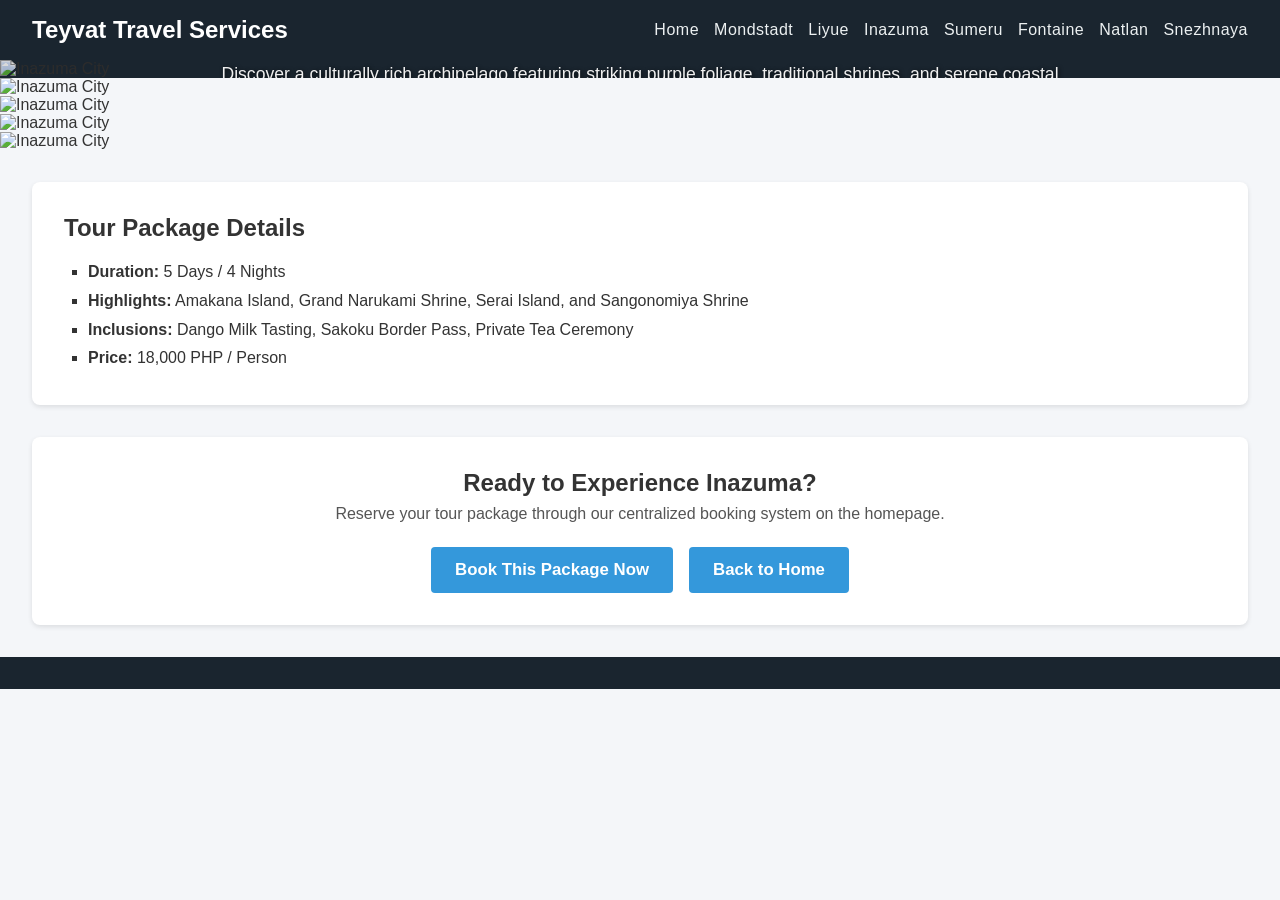
==== inazuma.html @ 2ddb19f6 "feat: add 7-nation filter, inquiry portal, JS validation and booking confirmation" ====
<!DOCTYPE html>
<html lang="en">

<head>
    <meta charset="UTF-8">
    <meta name="viewport" content="width=device-width, initial-scale=1.0">
    <title>Inazuma Tour - Teyvat Travel Services</title>
    <link rel="stylesheet" href="css/style.css">
</head>

<body>

    <header>
        <nav>
            <div class="logo">Teyvat Travel Services</div>
            <ul>
                <li><a href="index.html">Home</a></li>
                <li><a href="mondstadt.html">Mondstadt</a></li>
                <li><a href="liyue.html">Liyue</a></li>
                <li><a href="inazuma.html">Inazuma</a></li>
                <li><a href="sumeru.html">Sumeru</a></li>
                <li><a href="fontaine.html">Fontaine</a></li>
                <li><a href="natlan.html">Natlan</a></li>
                <li><a href="snezhnaya.html">Snezhnaya</a></li>
            </ul>
        </nav>
    </header>

    <main>
       
        <section class="hero">
            <img src="Inazuma.png" alt="Inazuma City" class="nation-banner">
            <div class="hero-content">
                <h1>Inazuma: The Realm of Eternal Thunder</h1>
                <p>Discover a culturally rich archipelago featuring striking purple foliage, traditional shrines, and serene coastal views.</p>
            </div>
        </section>

       
        <div class="image-gallery">
            <img src="Inazuma1.png" alt="Inazuma City" class="nation-banner">
            <img src="Inazuma2.png" alt="Inazuma City" class="nation-banner">
            <img src="Inazuma3.png" alt="Inazuma City" class="nation-banner">
            <img src="Inazuma4.png" alt="Inazuma City" class="nation-banner">
        </div>

       
        <section class="package-details">
            <h2>Tour Package Details</h2>
            <ul>
                <li><strong>Duration:</strong> 5 Days / 4 Nights</li>
                <li><strong>Highlights:</strong> Amakana Island, Grand Narukami Shrine, Serai Island, and Sangonomiya Shrine</li>
                <li><strong>Inclusions:</strong> Dango Milk Tasting, Sakoku Border Pass, Private Tea Ceremony</li>
                <li><strong>Price:</strong> 18,000 PHP / Person</li>
            </ul>
        </section>

       
        <section class="booking-cta" style="text-align: center; margin: 2rem; padding: 2rem; background-color: #fff; border-radius: 8px; box-shadow: 0 2px 5px rgba(0,0,0,0.1);">
            <h2>Ready to Experience Inazuma?</h2>
            <p style="margin-top: 0.5rem; color: #555;">Reserve your tour package through our centralized booking system on the homepage.</p>
            <div style="margin-top: 1.5rem; display: flex; gap: 1rem; justify-content: center; flex-wrap: wrap;">
                <a href="index.html#bookingForm" class="btn" style="padding: 0.8rem 1.5rem; font-size: 1.05rem;">Book This Package Now</a>
                <a href="index.html" class="btn" style="padding: 0.8rem 1.5rem; font-size: 1.05rem;">Back to Home</a>
            </div>
        </section>


    </main>

    <footer>
        
    </footer>
</body>
</html>
---- css/style.css ----
* {
    margin: 0;
    padding: 0;
    box-sizing: border-box;
    font-family: -apple-system, BlinkMacSystemFont, "SF Pro Display", "SF Pro Text", "Helvetica Neue", Helvetica, Arial, sans-serif;
}

html, body {
    margin: 0 !important;
    padding: 0 !important;
    width: 100% !important;
    background-color: #f4f6f9;
    color: #333;
    overflow-x: hidden;
    font-family: -apple-system, BlinkMacSystemFont, "SF Pro Display", "SF Pro Text", "Helvetica Neue", Helvetica, Arial, sans-serif;
}

header {
    background-color: #1a252f;
    padding: 1rem 2rem;
}

nav {
    display: flex;
    justify-content: space-between;
    align-items: center;
}

.logo {
    color: #fff;
    font-size: 24px;
    font-weight: bold;
    font-family: -apple-system, BlinkMacSystemFont, "SF Pro Display", "SF Pro Text", "Helvetica Neue", Helvetica, Arial, sans-serif;
}

nav ul {
    display: flex;
    list-style: none;
    gap: 15px;
}

nav a {
    color: #ecf0f1;
    text-decoration: none;
    font-weight: normal;
    font-family: -apple-system, BlinkMacSystemFont, "SF Pro Display", "SF Pro Text", "Helvetica Neue", Helvetica, Arial, sans-serif; 
    letter-spacing: 0.5px;
}

nav a:hover {
    color: #3498db;
}

main, .container {
    max-width: 100% !important;
    width: 100% !important;
    margin: 0 !important;
    padding: 0 !important;
}

.hero {
    position: relative;
    width: 100%;            
    max-width: 100%;
    margin: 0 !important; 
    padding: 0 !important;
    overflow: hidden;        
    background-color: #1a252f; 
}


.hero img.nation-banner,
.hero img {
    width: 100% !important;            
    height: auto !important;    
    object-fit: contain !important;    
    display: block !important; 
    border-radius: 0 !important;
    filter: brightness(0.85);
    margin: 0 !important;
    padding: 0 !important;
}


.hero-content {
    position: absolute;
    top: 50%;
    left: 50%;
    transform: translate(-50%, -50%);
    text-align: center;
    color: #ffffff;
    width: 90%;
    max-width: 850px;
    z-index: 2;
}


.hero-content.hero-home {
    top: auto !important;
    bottom: 30px !important;
    transform: translateX(-50%) !important;
}

.hero-content h1 {
    font-size: 2.2rem;     
    margin-bottom: 0.6rem;  
    padding: 0;
    color: #ffffff;
    text-shadow: 2px 2px 6px rgba(0, 0, 0, 0.8);
}

.hero-content p {
    font-size: 1.1rem;     
    margin-bottom: 1.2rem;
    padding: 0;
    color: #f0f0f0;
    text-shadow: 1px 1px 4px rgba(0, 0, 0, 0.8);
}

.hero-content .btn {
    display: inline-block;
    margin-top: 0.5rem;
    box-shadow: 0 4px 8px rgba(0,0,0,0.3);
}

.image-gallery {
    display: flex;
    flex-direction: column;
    width: 100% !important;
    margin: 0 !important;
    padding: 0 !important;
    background-color: transparent !important;
}

.image-gallery img,
.gallery-section img {
    display: block !important;
    width: 100% !important;
    margin: 0 !important;
    padding: 0 !important;
    border: none !important;
}

.profile {
    background-color: #fff;
    padding: 2rem;
    border-radius: 8px;
    margin: 2rem;
    box-shadow: 0 2px 5px rgba(0,0,0,0.1);
}

.nation-header {
    background-color: transparent !important;
    padding: 0 !important;
    margin: 0 0 1.5rem 0 !important;
    width: 100% !important;
    box-shadow: none !important;
}

.nation-header h1, 
.nation-header p {
    padding: 0 2rem;
    margin-top: 1rem;
}

.nation-header h1 {
    font-size: 1.4rem !important; 
    margin-bottom: 0.4rem;
    padding-top: 1.2rem;
}

.nation-header p {
    font-size: 0.95rem !important; 
    margin-bottom: 1rem;
    color: #555;
}

.package-details {
    background-color: #fff;
    padding: 2rem;
    margin: 2rem;
    border-radius: 8px;
    box-shadow: 0 2px 5px rgba(0,0,0,0.1);
}

.package-details ul {
    list-style: square;
    margin-left: 1.5rem;
    margin-top: 1rem;
    line-height: 1.8;
}

.destinations-section {
    padding: 2rem;
}

.destinations-section h2 {
    text-align: center;
    margin-bottom: 1.5rem;
    color: #1a252f;
}

.destinations-grid {
    display: grid;
    grid-template-columns: repeat(auto-fit, minmax(280px, 1fr));
    gap: 1.5rem;
}

.card {
    background-color: #fff;
    padding: 1.5rem;
    border-radius: 8px;
    box-shadow: 0 2px 5px rgba(0,0,0,0.1);
    display: flex;
    flex-direction: column;
    justify-content: space-between;
    transition: transform 0.2s ease, box-shadow 0.2s ease;
}

.card:hover {
    transform: translateY(-5px);
    box-shadow: 0 4px 12px rgba(0,0,0,0.15);
}

.card h3 {
    color: #2c3e50;
    margin-bottom: 0.5rem;
}

.card p {
    color: #666;
    margin-bottom: 1rem;
    flex-grow: 1;
}

.btn {
    display: inline-block;
    padding: 0.6rem 1.2rem;
    background-color: #3498db;
    color: #fff;
    text-decoration: none;
    border-radius: 4px;
    font-weight: bold;
    transition: background-color 0.3s ease;
    font-family: -apple-system, BlinkMacSystemFont, "SF Pro Display", "SF Pro Text", "Helvetica Neue", Helvetica, Arial, sans-serif;
    border: none;
    cursor: pointer;
}

.btn:hover {
    background-color: #169848;
}

.faq-section, .booking-section {
    background-color: #fff;
    padding: 2rem;
    margin: 2rem;
    border-radius: 8px;
    box-shadow: 0 2px 5px rgba(0,0,0,0.1);
}

.faq-section h2, .booking-section h2 {
    margin-bottom: 1.5rem;
    color: #1a252f;
}

details {
    background-color: #f8f9fa;
    border: 1px solid #e9ecef;
    border-radius: 6px;
    padding: 1rem;
    margin-bottom: 1rem;
    cursor: pointer;
    transition: all 0.3s ease;
}

details[open] {
    background-color: #fceefb;
    border-color: #3498db;
}

summary {
    font-weight: bold;
    color: #2c3e50;
    outline: none;
}

details p {
    margin-top: 0.8rem;
    color: #555;
    line-height: 1.6;
}


.booking-form {
    display: flex;
    flex-direction: column;
    gap: 1.2rem;
}

.form-group {
    display: flex;
    flex-direction: column;
    gap: 0.5rem;
}

.form-group label {
    font-weight: bold;
    color: #333;
}

.form-group input, 
.form-group select {
    padding: 0.8rem;
    border: 1px solid #ccc;
    border-radius: 4px;
    font-size: 1rem;
    font-family: -apple-system, BlinkMacSystemFont, "SF Pro Display", "SF Pro Text", "Helvetica Neue", Helvetica, Arial, sans-serif;
}

.form-group input:focus,
.form-group select:focus {
    border-color: #3498db;
    outline: none;
}

.btn-submit {
    width: 100%;
    text-align: center;
    padding: 1rem;
    font-size: 1.1rem;
    margin-top: 1rem;
}

footer {
    text-align: center;
    padding: 1rem;
    background-color: #1a252f;
    color: #fff;
    margin-top: 2rem;
}

.price-summary {
    background-color: #f0f7fc;
    padding: 1.2rem;
    border-left: 5px solid #3498db;
    border-radius: 6px;
    margin-top: 1rem;
}

.price-summary h3 {
    color: #1a252f;
    margin-bottom: 0.8rem;
    font-size: 1.2rem;
}

.price-summary p {
    margin: 0.4rem 0;
    font-size: 1rem;
    color: #333;
}

.filter-controls {
    display: flex;
    flex-wrap: wrap;
    justify-content: center;
    gap: 0.6rem;
    margin-bottom: 1.5rem;
}

.filter-btn {
    padding: 0.5rem 1rem;
    border: 1px solid #3498db;
    background-color: #fff;
    color: #3498db;
    border-radius: 20px;
    cursor: pointer;
    font-weight: 600;
    transition: all 0.2s ease;
}

.filter-btn.active,
.filter-btn:hover {
    background-color: #3498db;
    color: #fff;
}

.price-badge {
    display: inline-block;
    background-color: #eef6fc;
    color: #2980b9;
    font-weight: bold;
    font-size: 0.85rem;
    padding: 0.3rem 0.6rem;
    border-radius: 4px;
    margin-bottom: 0.8rem;
}

.form-tabs {
    display: flex;
    gap: 0.8rem;
    margin-bottom: 1.5rem;
    border-bottom: 2px solid #ecf0f1;
    padding-bottom: 0.8rem;
}

.tab-btn {
    padding: 0.6rem 1.2rem;
    border: none;
    background-color: #ecf0f1;
    color: #2c3e50;
    font-weight: bold;
    border-radius: 6px;
    cursor: pointer;
    transition: background-color 0.2s ease;
}

.tab-btn.active {
    background-color: #1a252f;
    color: #fff;
}

.error-msg {
    color: #e74c3c;
    font-size: 0.85rem;
    margin-top: 0.25rem;
    display: none;
}

.input-error {
    border-color: #e74c3c !important;
}
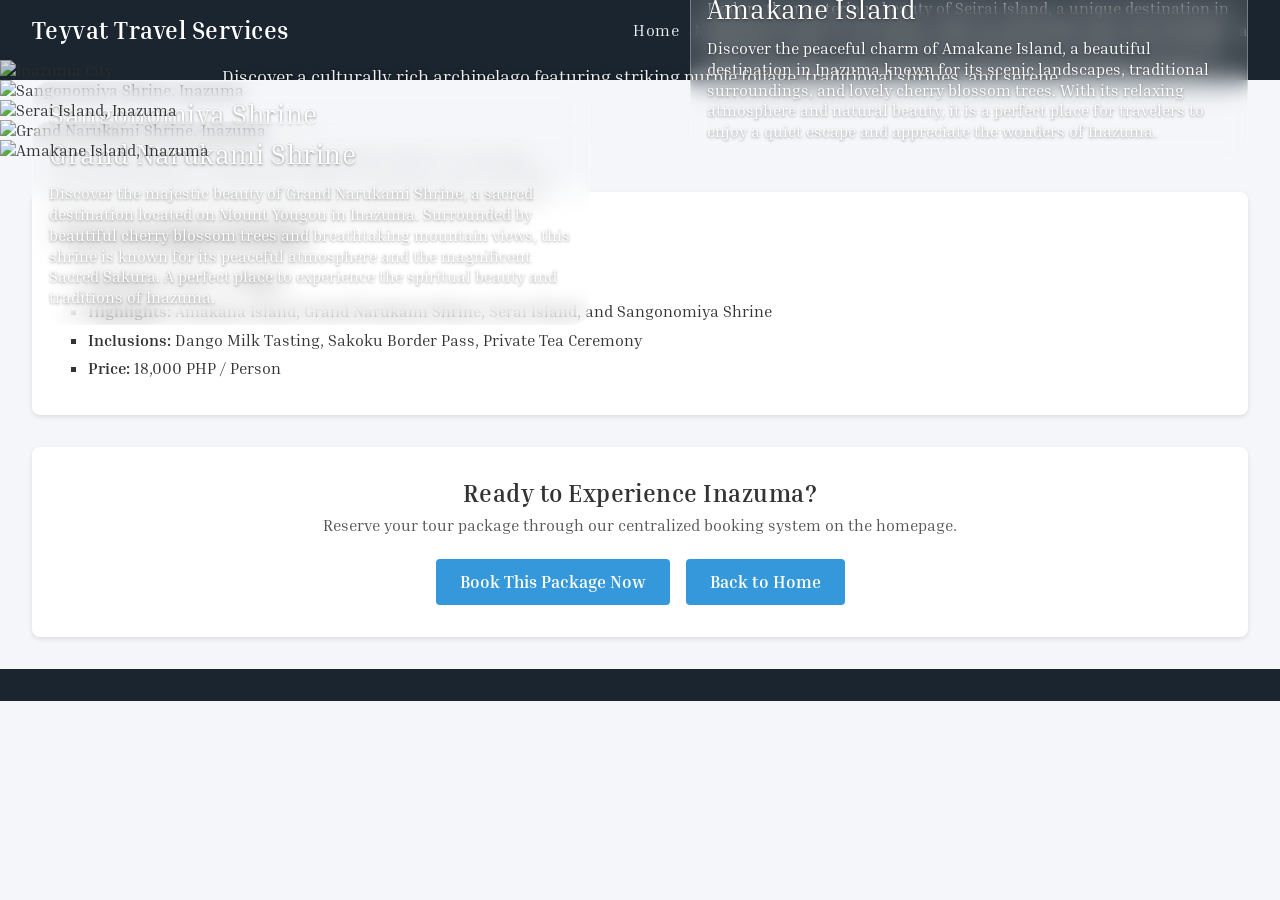
==== commit e7a59a0e: "Update highlight cards to the 7 nation pages" ====
--- a/inazuma.html
+++ b/inazuma.html
@@ -38,10 +38,34 @@
 
        
         <div class="image-gallery">
-            <img src="Inazuma1.png" alt="Inazuma City" class="nation-banner">
-            <img src="Inazuma2.png" alt="Inazuma City" class="nation-banner">
-            <img src="Inazuma3.png" alt="Inazuma City" class="nation-banner">
-            <img src="Inazuma4.png" alt="Inazuma City" class="nation-banner">
+            <figure class="gallery-item">
+                <img src="Inazuma4.png" alt="Sangonomiya Shrine, Inazuma" class="nation-banner">
+                <figcaption class="feature-card feature-card--top-left">
+                    <h3>Sangonomiya Shrine</h3>
+                    <p>Discover the peaceful beauty of Sangonomiya Shrine, a stunning sacred destination on Watatsumi Island in Inazuma. Surrounded by beautiful waterfalls, crystal-clear waters, and lush landscapes, this shrine offers a magical atmosphere and a glimpse into the rich culture and traditions of the island.</p>
+                </figcaption>
+            </figure>
+            <figure class="gallery-item">
+                <img src="Inazuma3.png" alt="Serai Island, Inazuma" class="nation-banner">
+                <figcaption class="feature-card feature-card--bottom-right">
+                    <h3>Serai Island</h3>
+                    <p>Explore the mysterious beauty of Seirai Island, a unique destination in Inazuma known for its stormy skies, purple landscapes, and powerful lightning strikes. Surrounded by breathtaking coastlines and ancient ruins, this island offers an exciting adventure for travelers seeking mystery and exploration.</p>
+                </figcaption>
+            </figure>
+            <figure class="gallery-item">
+                <img src="Inazuma2.png" alt="Grand Narukami Shrine, Inazuma" class="nation-banner">
+                <figcaption class="feature-card feature-card--top-left">
+                    <h3>Grand Narukami Shrine</h3>
+                    <p>Discover the majestic beauty of Grand Narukami Shrine, a sacred destination located on Mount Yougou in Inazuma. Surrounded by beautiful cherry blossom trees and breathtaking mountain views, this shrine is known for its peaceful atmosphere and the magnificent Sacred Sakura. A perfect place to experience the spiritual beauty and traditions of Inazuma.</p>
+                </figcaption>
+            </figure>
+            <figure class="gallery-item">
+                <img src="Inazuma1.png" alt="Amakane Island, Inazuma" class="nation-banner">
+                <figcaption class="feature-card feature-card--bottom-right">
+                    <h3>Amakane Island</h3>
+                    <p>Discover the peaceful charm of Amakane Island, a beautiful destination in Inazuma known for its scenic landscapes, traditional surroundings, and lovely cherry blossom trees. With its relaxing atmosphere and natural beauty, it is a perfect place for travelers to enjoy a quiet escape and appreciate the wonders of Inazuma.</p>
+                </figcaption>
+            </figure>
         </div>
 
        
--- a/css/style.css
+++ b/css/style.css
@@ -1,8 +1,14 @@
+@import url('https://fonts.googleapis.com/css2?family=Inria+Serif:ital,wght@0,300;0,400;0,700;1,400&display=swap');
+
+:root {
+    --font-main: 'Inria Serif', Georgia, 'Times New Roman', serif;
+}
+
 * {
     margin: 0;
     padding: 0;
     box-sizing: border-box;
-    font-family: -apple-system, BlinkMacSystemFont, "SF Pro Display", "SF Pro Text", "Helvetica Neue", Helvetica, Arial, sans-serif;
+    font-family: var(--font-main);
 }
 
 html, body {
@@ -12,7 +18,7 @@
     background-color: #f4f6f9;
     color: #333;
     overflow-x: hidden;
-    font-family: -apple-system, BlinkMacSystemFont, "SF Pro Display", "SF Pro Text", "Helvetica Neue", Helvetica, Arial, sans-serif;
+    font-family: var(--font-main);
 }
 
 header {
@@ -30,7 +36,7 @@
     color: #fff;
     font-size: 24px;
     font-weight: bold;
-    font-family: -apple-system, BlinkMacSystemFont, "SF Pro Display", "SF Pro Text", "Helvetica Neue", Helvetica, Arial, sans-serif;
+    font-family: var(--font-main);
 }
 
 nav ul {
@@ -43,7 +49,7 @@
     color: #ecf0f1;
     text-decoration: none;
     font-weight: normal;
-    font-family: -apple-system, BlinkMacSystemFont, "SF Pro Display", "SF Pro Text", "Helvetica Neue", Helvetica, Arial, sans-serif; 
+    font-family: var(--font-main); 
     letter-spacing: 0.5px;
 }
 
@@ -242,7 +248,7 @@
     border-radius: 4px;
     font-weight: bold;
     transition: background-color 0.3s ease;
-    font-family: -apple-system, BlinkMacSystemFont, "SF Pro Display", "SF Pro Text", "Helvetica Neue", Helvetica, Arial, sans-serif;
+    font-family: var(--font-main);
     border: none;
     cursor: pointer;
 }
@@ -315,7 +321,7 @@
     border: 1px solid #ccc;
     border-radius: 4px;
     font-size: 1rem;
-    font-family: -apple-system, BlinkMacSystemFont, "SF Pro Display", "SF Pro Text", "Helvetica Neue", Helvetica, Arial, sans-serif;
+    font-family: var(--font-main);
 }
 
 .form-group input:focus,
@@ -429,4 +435,63 @@
 
 .input-error {
     border-color: #e74c3c !important;
+}
+
+input, select, textarea, button { font-family: inherit; }
+h1, h2, h3, .logo { letter-spacing: 0.02em; }
+
+.gallery-item {
+    position: relative;
+    margin: 0;
+}
+
+.feature-card {
+    position: absolute;
+    width: 43.6%;
+    max-width: 838px;
+    padding: clamp(12px, 1.25vw, 24px);
+    border: 1px solid rgba(255, 255, 255, 0.2);
+    border-radius: clamp(14px, 1.46vw, 28px);
+    background-color: rgba(255, 255, 255, 0.08);
+    -webkit-backdrop-filter: blur(10px);
+    backdrop-filter: blur(10px);
+    color: #fff;
+    font-family: var(--font-main, Georgia, serif);
+    text-shadow: 0 1px 3px rgba(0, 0, 0, 0.45);
+}
+
+.feature-card--top-left {
+    top: 5%;
+    left: 2.5%;
+}
+
+.feature-card--bottom-right {
+    bottom: 5%;
+    right: 2.5%;
+}
+
+.feature-card h3 {
+    margin: 0 0 clamp(8px, 1.04vw, 20px);
+    font-size: clamp(1.1rem, 2.08vw, 2.5rem);
+    font-weight: 400;
+    color: #fff;
+}
+
+.feature-card p {
+    margin: 0;
+    font-size: clamp(0.8rem, 1.25vw, 1.5rem);
+    line-height: 1.3;
+    color: #fff;
+}
+
+@media (max-width: 768px) {
+    .feature-card {
+        position: static;
+        width: auto;
+        max-width: none;
+        border: none;
+        border-radius: 0;
+        background-color: #1a252f;
+        text-shadow: none;
+    }
 }
